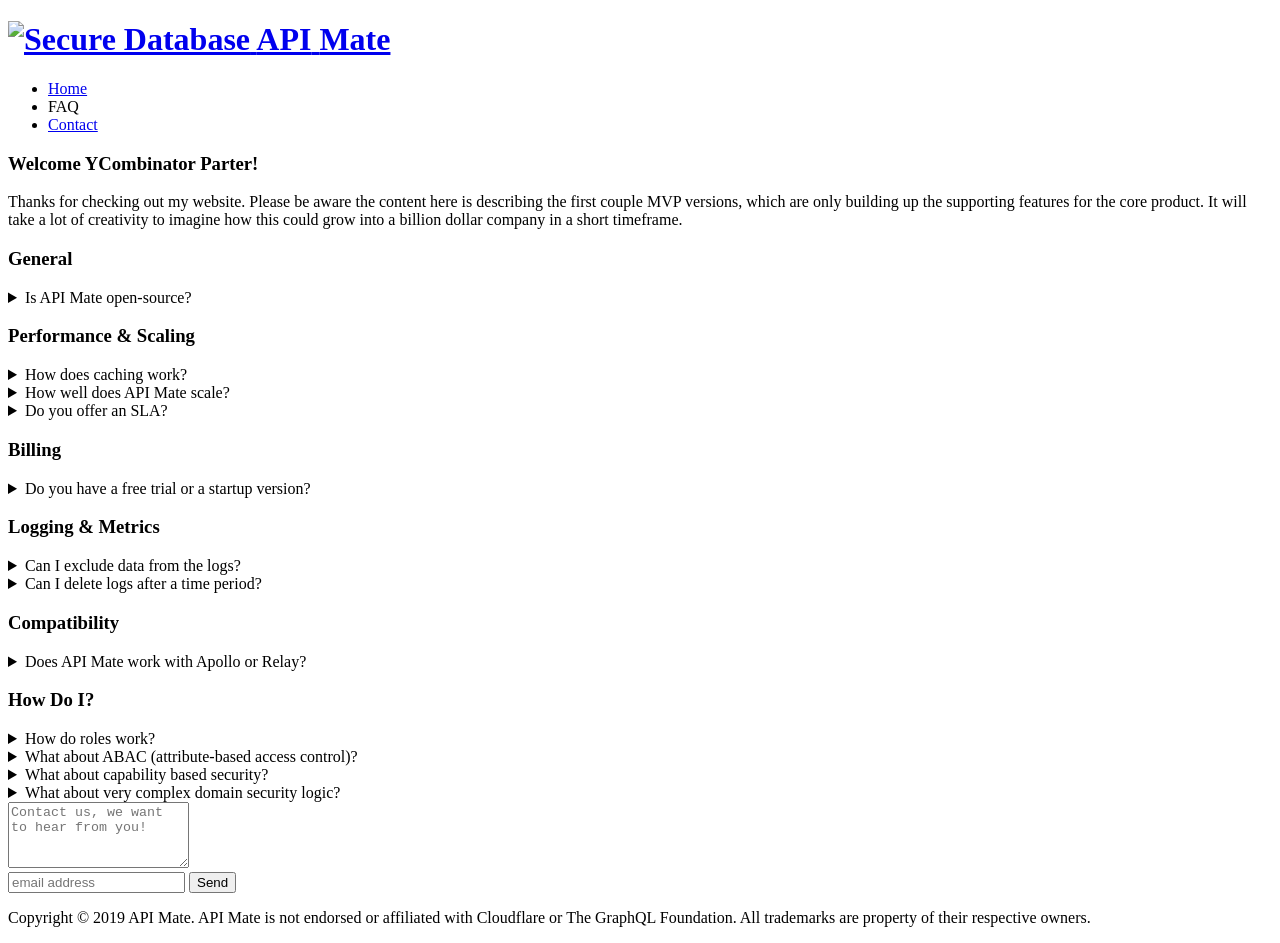
==== docs/faq/index.html @ 36a18487 "build hugo site" ====
<!DOCTYPE html>
<html lang="en">
	<head>
    <meta charset="utf-8">
    <meta name="viewport" content="width=device-width, initial-scale=1">
    <title>API Mate - FAQ</title>
    
    <link rel="stylesheet" href="/sass/main.css">
    <script>
        (function(h,o,t,j,a,r){
            h.hj=h.hj||function(){(h.hj.q=h.hj.q||[]).push(arguments)};
            h._hjSettings={hjid:1381372,hjsv:6};
            a=o.getElementsByTagName('head')[0];
            r=o.createElement('script');r.async=1;
            r.src=t+h._hjSettings.hjid+j+h._hjSettings.hjsv;
            a.appendChild(r);
        })(window,document,'https://static.hotjar.com/c/hotjar-','.js?sv=');
    </script>
    
<script type="application/javascript">
var doNotTrack = false;
if (!doNotTrack) {
	window.ga=window.ga||function(){(ga.q=ga.q||[]).push(arguments)};ga.l=+new Date;
	ga('create', 'UA-142880390-2', 'auto');
	
	ga('send', 'pageview');
}
</script>
<script async src='https://www.google-analytics.com/analytics.js'></script>

</head>
	<body>
		<div class="page">
			<header>
	<div class="content">
		<div class="flex flex-column flex-row-ns justify-between-ns items-center">
			<div class="">
				<h1 class="logo b tc">
	<a title="Home" href="/">
		<img alt="Secure Database" src="/images/logo-icon.png" width="64" height="64" />
		<span class="yellow">API</span>
		<span class="blue-dark">Mate</span>
	</a>
</h1>
			</div>
			<div class="mt3 mt0-ns">
				<nav class="w-60">
	<ul class="menu f3 flex">
		
			<li class="ml1 ml2-ns">
				
					<a title="Home" href="/">Home</a>
				
			</li>
		
			<li class="ml1 ml2-ns">
				
					<span class="current">FAQ</span>
				
			</li>
		
			<li class="ml1 ml2-ns">
				
					<a title="Contact Us" href="#contact">Contact</a>
				
			</li>
		
	</ul>
</nav>
			</div>
		</div>
	</div>
	<section class="grey-section">
	<div id="yc" class="tc pa2">
		<h3 class="pb2 f3">Welcome YCombinator Parter!</h3>
		<span>Thanks for checking out my website. Please be aware the content here is describing the first couple MVP versions, which are only building up the supporting features for the core product. It will take a lot of creativity to imagine how this could grow into a billion dollar company in a short timeframe.</span>
	</div>
</section>
</header>
			<main>
				<div class="content">
					<div class="flex flex-wrap">
						
							<section class="w-50-ns pr3">
								<h3 class="mv3 f3 f2-ns">General</h3>
								
									<details>
	<summary class="mv3">Is API Mate open-source?</summary>
	Yes our Cloudflare Workers app is open-source and daul-licensed under the AGPL v3 and API Mate license. Users on all paid plans are subject to the API Mate license only, not the AGPL. The source code is on github at: <a href="https://github.com/eloff/apimate-workers">https://github.com/eloff/apimate-workers</a>
</details>
								
							</section>
						
							<section class="w-50-ns pr3">
								<h3 class="mv3 f3 f2-ns">Performance &amp; Scaling</h3>
								
									<details>
	<summary class="mv3">How does caching work?</summary>
	You can enable simple edge caching for a duration in your schema using the <a href="https://www.apollographql.com/docs/apollo-server/performance/caching/">cacheControl directive</a>. It&rsquo;s possible to cache different fields of the same response for different lengths of time.
</details>
								
									<details>
	<summary class="mv3">How well does API Mate scale?</summary>
	Because API Mate is built on top of Cloudflare Workers, it scales dynamically across 150+ edge datacenters and can handle massive traffic spikes or regional outages without breaking a sweat. Anycast TCP/IP automatically routes around failures.
</details>
								
									<details>
	<summary class="mv3">Do you offer an SLA?</summary>
	Not yet, but contact us about it. Everything degrades gracefully when there&rsquo;s a failure or outage, so the only outages occur when your origin server is down, or all of Cloudflare goes down, which is very rare.
</details>
								
							</section>
						
							<section class="w-50-ns pr3">
								<h3 class="mv3 f3 f2-ns">Billing</h3>
								
									<details>
	<summary class="mv3">Do you have a free trial or a startup version?</summary>
	We have a free tier with no time limits, we bill based on the volume of queries. Some premium features aren&rsquo;t included in all tiers.
</details>
								
							</section>
						
							<section class="w-50-ns pr3">
								<h3 class="mv3 f3 f2-ns">Logging &amp; Metrics</h3>
								
									<details>
	<summary class="mv3">Can I exclude data from the logs?</summary>
	You can filter out PII or other sensitive data from the logs by operation or by field.
</details>
								
									<details>
	<summary class="mv3">Can I delete logs after a time period?</summary>
	Paid plans have different levels of maximum log retention. You can delete logs after a period of time by configuring custom retention globally or per operation.
</details>
								
							</section>
						
							<section class="w-50-ns pr3">
								<h3 class="mv3 f3 f2-ns">Compatibility</h3>
								
									<details>
	<summary class="mv3">Does API Mate work with Apollo or Relay?</summary>
	Yes, these are fully supported. In fact API Mate is built on top of Apollo Server.
</details>
								
							</section>
						
							<section class="w-50-ns pr3">
								<h3 class="mv3 f3 f2-ns">How Do I?</h3>
								
									<details>
	<summary class="mv3">How do roles work?</summary>
	Roles can be stored in your system or ours and associated with a user or API key. Roles can be hierarchial, and each role can be used to grant row, column, and sort permissions, etc. If a user has more than one role involved in a security rule, they get access if any of the rules pass (rules are ORed together.) There’s also the special public role which represents permissions granted to all users, including unauthenticated users. You can create, manage, and assign roles through our GraphQL API.
</details>
								
									<details>
	<summary class="mv3">What about ABAC (attribute-based access control)?</summary>
	The security rules system is a superset of both an RBAC and ABAC system. Access can be controlled by roles, by attributes on the user, attributes on the data itself. You can theoretically use any access control paradigm, or mix and match however you please.
</details>
								
									<details>
	<summary class="mv3">What about capability based security?</summary>
	Capability-based security is another security paradigm where possession of a capability both designates the resources and grants some kind of permissions to access that resource. Security is achieved by controlling possession. It&rsquo;s particularily powerful when used with crypto-random UUIDs. As with ABAC, you have full freedom to structure your security as you like, so there is nothing preventing you from using a capability based access model.
</details>
								
									<details>
	<summary class="mv3">What about very complex domain security logic?</summary>
	What if you want to grant read access to a few specific columns, write access to different columns, and only to manager roles, where their email address ends in acme.com, only on Mondays, and only to rows resources where the created_by field references users which are related to the manager as subordinates? You can implement that with API Mate. In addition to the flexible and powerful column and row based security, you can write and call custom JavaScript functions to your heart’s content. You can implement the most complex of access rules, while keeping all of the logic together in one place, separate from the rest of your code, and easy to audit for correctness.
</details>
								
							</section>
						
					</div>
				</div>
			</main>
			<footer class="dark blue-gradient">
	<div class="content" style="height: 100%">
		<div class="flex flex-wrap" style="height: 100%">
			<div class="pv2 mauto w-50-ns f4">
	<form action="https://formspree.io/dan@closetothemetal.com" method="POST">
		<a name="contact" class="db overflow-hidden" style="height: 0"></a>
		<div style="position: absolute; left: -5000px;" aria-hidden="true"><input type="text" name="b_8773cedf67e2755a4ec1eb9ce_92234d2d72" tabindex="-1" value=""></div>
		<div class="flex w-100 mb2">
			<textarea class="w-100" rows="4" name="question" placeholder="Contact us, we want to hear from you!"></textarea>
		</div>
		<div class="flex w-100">
			<input class="w-75" type="email" name="_replyto" placeholder="email address" />
			<button class="ml2 w-25" type="submit">Send</button>
		</div>
	</form> 
</div>
			<div class="f5 white mt2 flex w-100">
				<p class="mb1 self-end w-100 tc">Copyright © 2019 API Mate. API Mate is not endorsed or affiliated with Cloudflare or The GraphQL Foundation. All trademarks are property of their respective owners.</p>
			</div>
		</div>
	</div>
</footer>
		</div>
	</body>
</html>
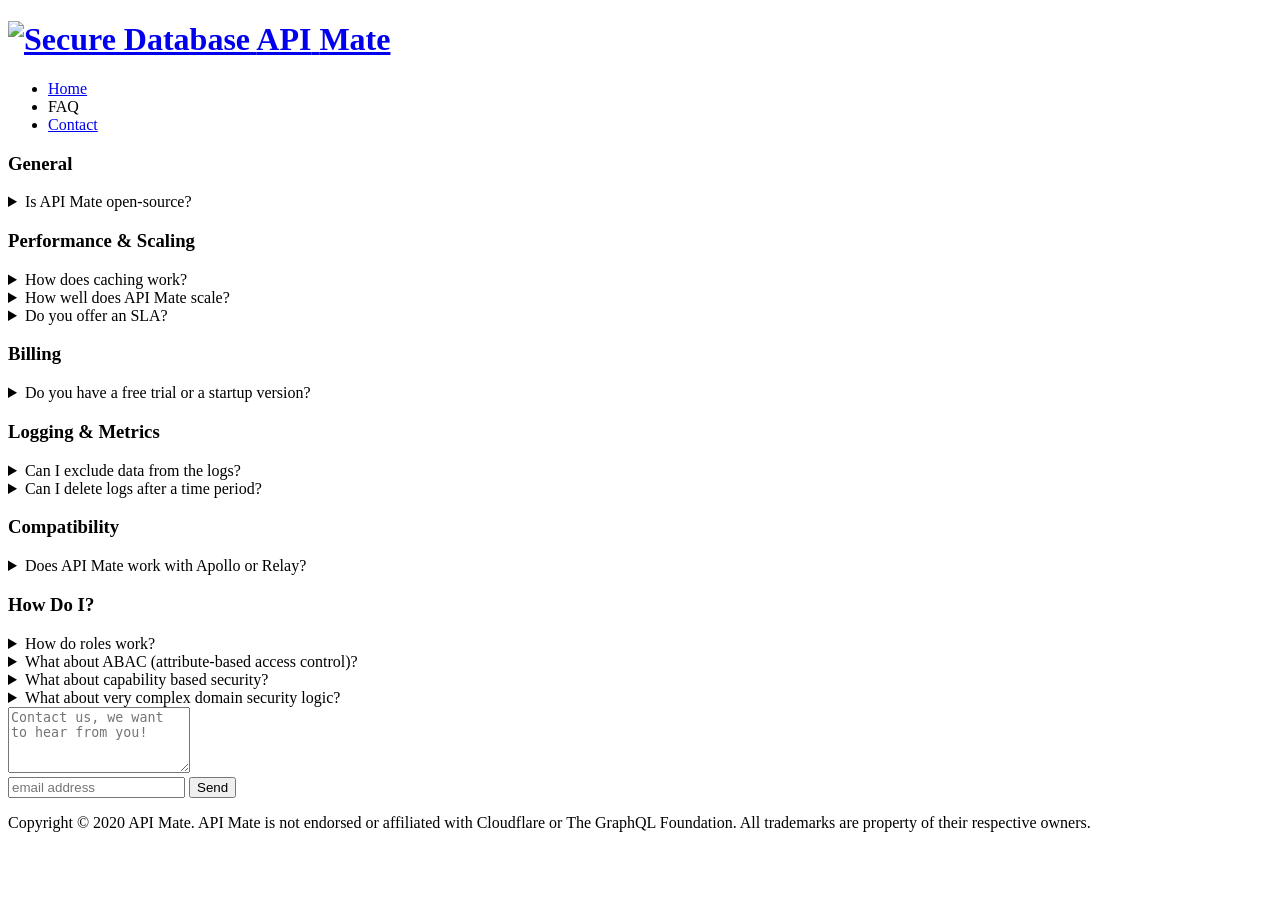
==== commit 1e64d799: "updates for 2020" ====
--- a/docs/faq/index.html
+++ b/docs/faq/index.html
@@ -70,12 +70,6 @@
 			</div>
 		</div>
 	</div>
-	<section class="grey-section">
-	<div id="yc" class="tc pa2">
-		<h3 class="pb2 f3">Welcome YCombinator Parter!</h3>
-		<span>Thanks for checking out my website. Please be aware the content here is describing the first couple MVP versions, which are only building up the supporting features for the core product. It will take a lot of creativity to imagine how this could grow into a billion dollar company in a short timeframe.</span>
-	</div>
-</section>
 </header>
 			<main>
 				<div class="content">
@@ -191,7 +185,7 @@
 	</form> 
 </div>
 			<div class="f5 white mt2 flex w-100">
-				<p class="mb1 self-end w-100 tc">Copyright © 2019 API Mate. API Mate is not endorsed or affiliated with Cloudflare or The GraphQL Foundation. All trademarks are property of their respective owners.</p>
+				<p class="mb1 self-end w-100 tc">Copyright © 2020 API Mate. API Mate is not endorsed or affiliated with Cloudflare or The GraphQL Foundation. All trademarks are property of their respective owners.</p>
 			</div>
 		</div>
 	</div>
